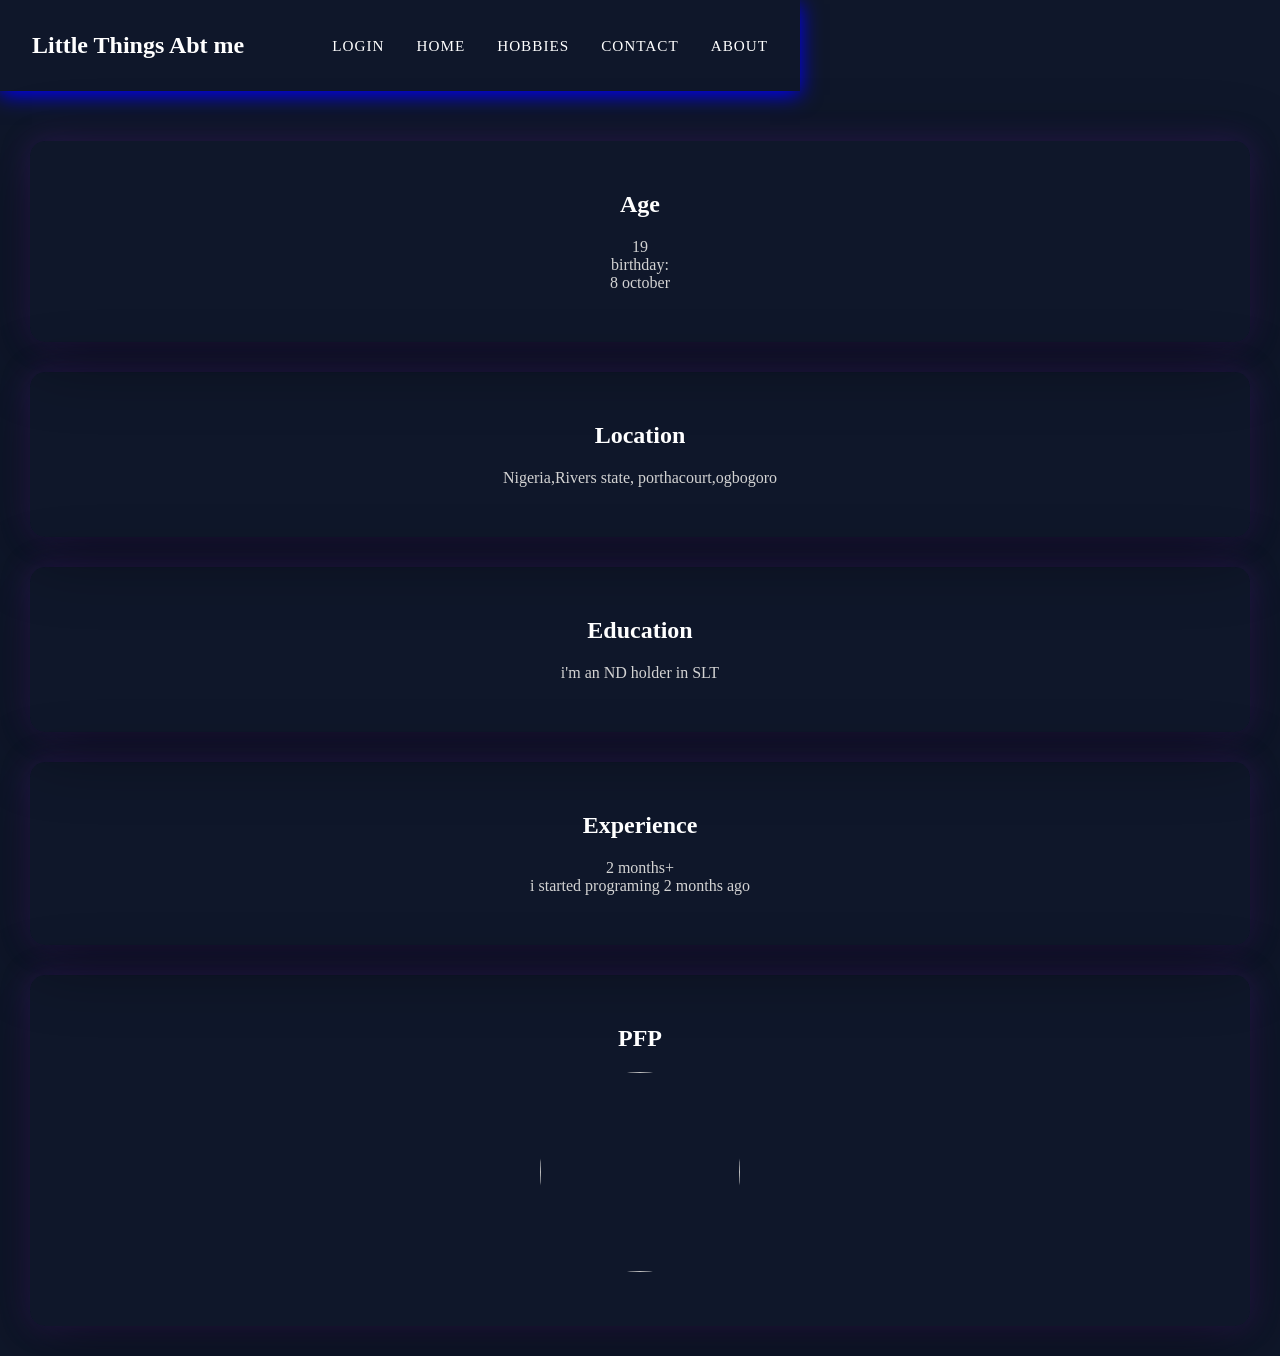
==== about.html @ 5dae5211 "Add files via upload" ====
<!DOCTYPE html>

<html>
<head>
  <meta http-equiv="CONTENT-TYPE" content="text/html; charset=UTF-8">
  <title>about</title>
  <link rel="stylesheet" href="style.css">
</head>
<body>
  <header>
    <h2>Little Things Abt me</h2>
       <nav>
      <ul>
        <li><a href="login.html">login</a></li>
        <li><a href="index.html">home</a></li>
        <li><a href="hobbies.html">hobbies</a></li>
        <li><a href="contact.html">contact</a></li>
        <li><a href="about.html">about</a></li>
      </ul>
    </nav>
  </header>
  <main>
    <section class="hobbies-box">
      <h2>Age</h2>
      <p style="padding-top:20px">19</p>
      <p>birthday:<br>8 october </p> 
    </section>
    <section class="hobbies-box">
      <h2>Location</h2>
      <p style="padding-top:20px">Nigeria,Rivers state, porthacourt,ogbogoro</p>
    </section>
    <section class="hobbies-box">
      <h2>Education</h2>
      <p style="padding-top:20px">i'm an ND holder in SLT</p>
    </section>
    <section class="hobbies-box">
      <h2>Experience</h2>
      <p style="padding-top:20px">2 months+</p>
      <p>i started programing 2 months ago</p>
    </section>
    <section class="hobbies-box">
      <h2>PFP</h2>
      <p style="padding-top:20px">
        <img src="Hxh.png" class="abt" width="200px" height="200px">
      </p> 
      
    </section>
    
  </main>
</body>
</html>
---- style.css ----
header {
    background-color: var(--dark);
    color: #ffffff;
    display: flex;
    justify-content: space-between;
    align-items: center;
    padding: 2rem;
    position: sticky;
    top: 0;
    z-index: 1000;
    box-shadow: 0 4px 20px blue;
   max-width: 5000px;
   box-sizing: border-box;
    width: 800px;
    margin-bottom: 50px;
    position: relative;
}

* {
   margin: 0px;
  padding: 0px; 
  box-sizing: border-box;
    transition: all 0.3s ease;
}
.box {
  background-image: url("demon.jpg");
  background-size: cover;
  background-repeat: no-repeat;
  border: 1px solid rgba(0, 0, 0, 0.45)
   margin-top: 100px;
  box-shadow: 0 10px 30px rgba(0, 0, 0, 0.03);
  margin-bottom: 2rem;
  padding-bottom: 100px;
  border-radius: 15px;
  animation: fadeIn 0.6s ease-out;
  margin-top: 50px;
  text-align: center;
  padding: top 50px;
  margin-left: 10px;
  margin-right: 10px;
    max-width: auto;
    box-shadow:    0 15px 70px purple,
        0 0 30px purple;
    position: sticky;
}
body {
    background-color: #0F172A; /* Dark navy */
    color: white;
}
p {
  color: lightgray;
}
h1{color: white;
}
.inner {
  padding: 40px;
  border-radius: 80px;
  
}
.jpg {
    border-radius: 80px;
}

button {
    background-color: greenyellow;
    color: white;
    border: none;
    padding: 12px 24px;
    border-radius: 20px;
    transition: 0.3s;
    box-shadow:
        0 8px 20px rgba(255, 165, 0, 0.35),
        0 0 12px rgba(255, 165, 0, 0.2);
}

button:hover {
    background-color: #7C3AED;
    transform: scale(1.05);
}
nav a{
  text-decoration: none;
  display: flex;
  color: #ffffff;
    font-size: 0.95rem;
    font-weight: 500;
    text-transform: uppercase;
    letter-spacing: 1px;
    transition: var(--transition);
}
nav ul{
  list-style: none;
  display: flex;
  gap: 2rem;
   justify-content: center;
   
}

nav a:hover {
    color: var(--primary);
}
header h1 {
   letter-spacing: 1px;
}
.second-box {
   padding: 20px;
   border: 20px sloid white;
   
   
   
}
.login {
   text-align: center;
   margin: 20px;
   padding: 20px;
   border: 1px solid rgba(0, 0, 0, 0.45)
   margin-top: 100px;
   border-radius: 15px;
   box-shadow:
        0 15px 40px rgba(0, 0, 0, 0.45),
        0 0 18px rgba(138, 43, 226, 0.25);
}
input {
   padding: 20px;
   border-radius: 25px;
   margin-bottom: 30px;
    box-shadow:
        0 8px 20px rgba(0, 0, 0, 0.25),
        0 0 12px rgba(255, 255, 255, 0.08);
}

.hed {
   padding-bottom: 30px;
   color:orange;
    text-transform: capitalize;
}
form {
   box-shadow: 0,0,40px blue;
}
.firsth {
    text-shadow: 0 0 40px blue;
    text-transform: capitalize;
}
.hobbies-box {
   text-align: center;
   margin: 30px;
   padding: 50px;
   border: 1px solid rgba(0, 0, 0, 0.45)
   margin-top: 100px;
   border-radius: 15px;
   box-shadow:
        0 15px 70px rgba(0, 0, 0, 0.45),
        0 0 30px rgba(138, 43, 226, 0.25);
    position: sticky;
    animation: fadeIn 0.6s ease-out;
}
footer {
    text-align: center;
    font-weight: lighter;
    border: 1px spolid purple;
    font-size: 20%
}
.abt {
    border-radius: 100px;
    text-align: center;
    box-sizing: cover;
}
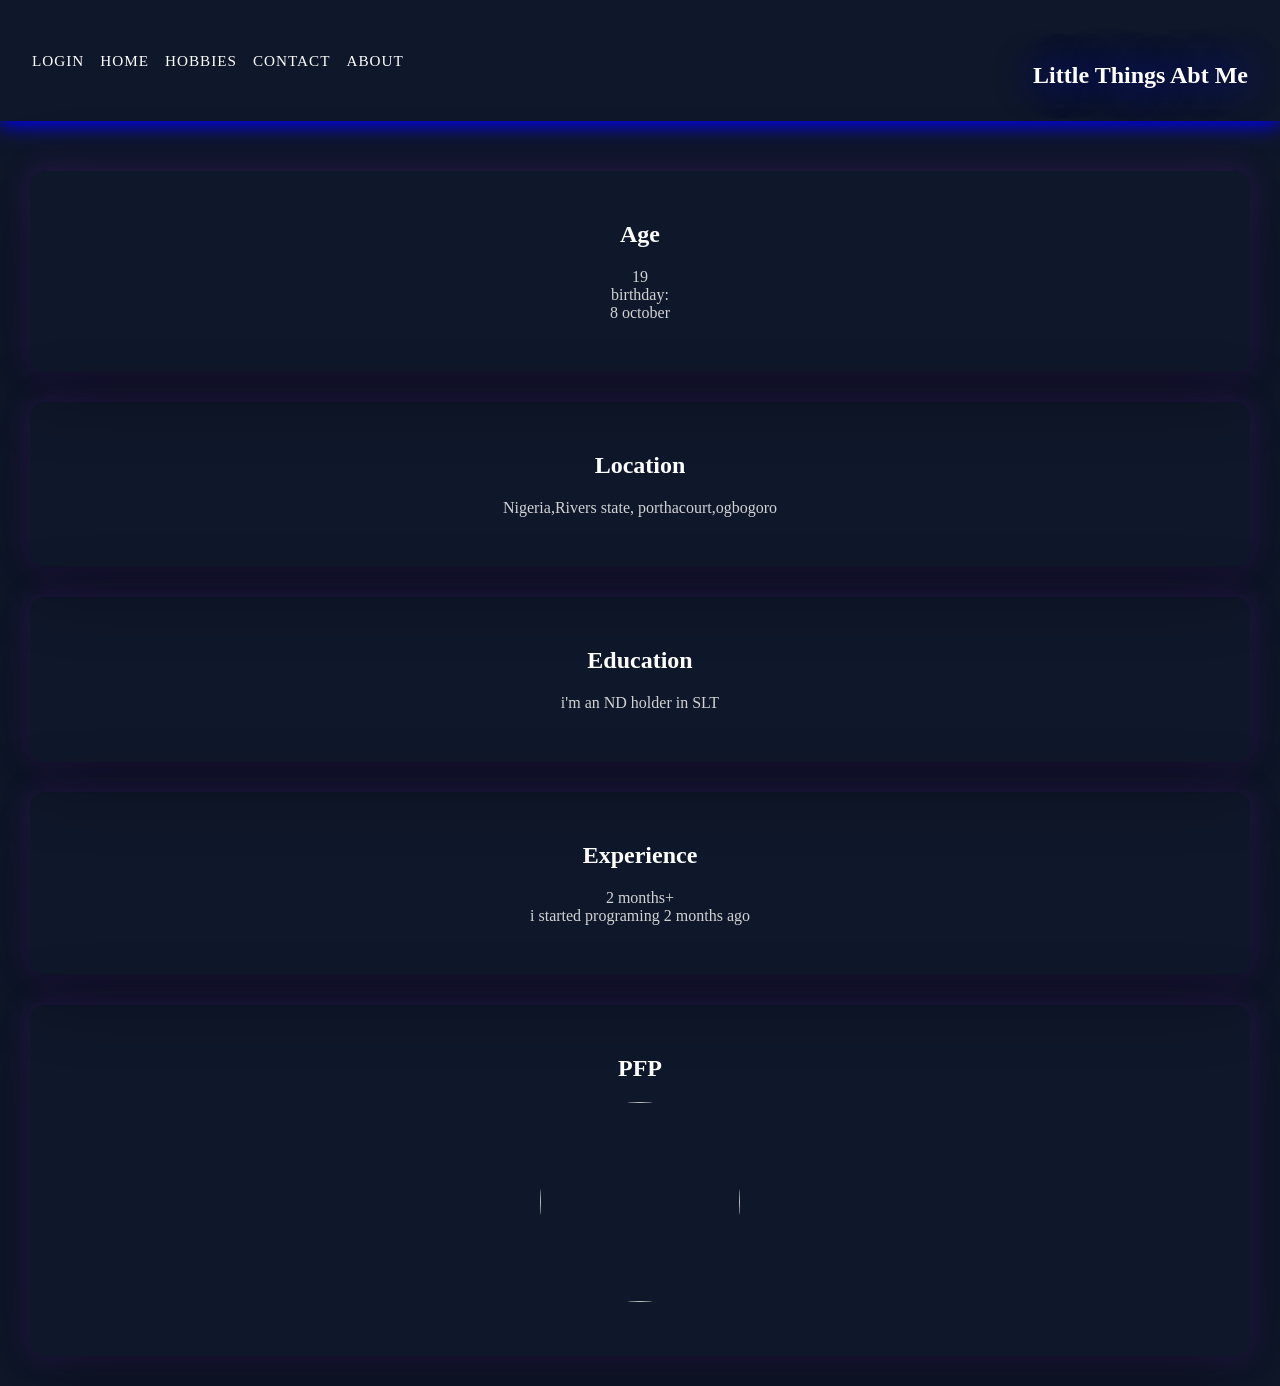
==== commit 9e1c9009: "Add files via upload" ====
--- a/about.html
+++ b/about.html
@@ -8,7 +8,6 @@
 </head>
 <body>
   <header>
-    <h2>Little Things Abt me</h2>
        <nav>
       <ul>
         <li><a href="login.html">login</a></li>
@@ -18,6 +17,7 @@
         <li><a href="about.html">about</a></li>
       </ul>
     </nav>
+      <h2 class="firsth" style="padding-top:30px">Little Things Abt me</h2>
   </header>
   <main>
     <section class="hobbies-box">
--- a/style.css
+++ b/style.css
@@ -9,11 +9,12 @@
     top: 0;
     z-index: 1000;
     box-shadow: 0 4px 20px blue;
-   max-width: 5000px;
+   max-width: 100%;
    box-sizing: border-box;
-    width: 800px;
+    width: 100%;
     margin-bottom: 50px;
     position: relative;
+    flex-wrap: wrap;
 }
 
 * {
@@ -86,13 +87,18 @@
     text-transform: uppercase;
     letter-spacing: 1px;
     transition: var(--transition);
+    justify-content: center;
+    gap: 15px;
+    flex-wrap: wrap;
+    display: block;
+    
 }
 nav ul{
   list-style: none;
   display: flex;
-  gap: 2rem;
+  gap: 1rem;
    justify-content: center;
-   
+   flex-wrap: wrap;
 }
 
 nav a:hover {
@@ -163,4 +169,7 @@
     border-radius: 100px;
     text-align: center;
     box-sizing: cover;
+}
+div {
+    padding-bottom: 20px;
 }
